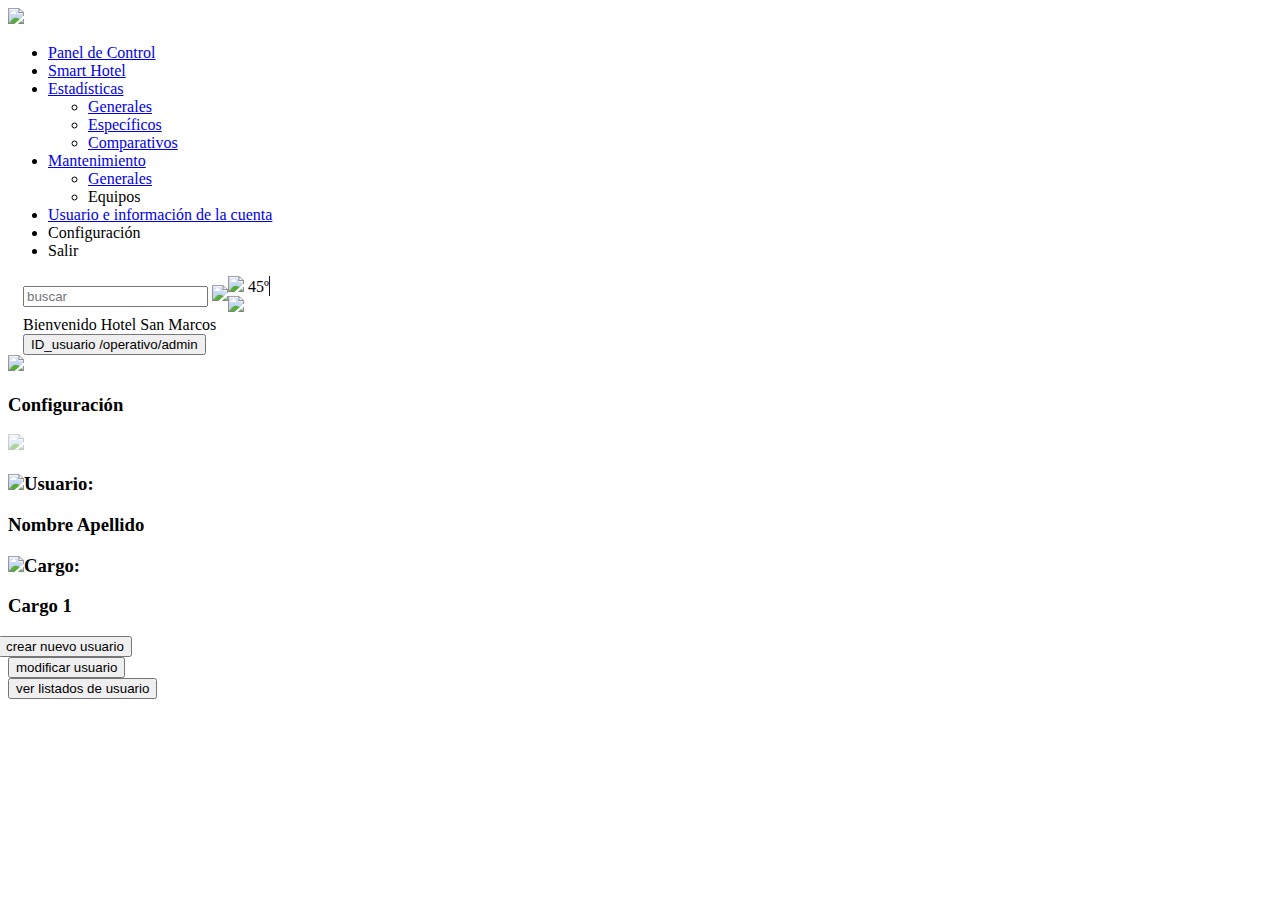
==== Proyecto/Views/Configuracion.html @ 90088114 "Add files via upload" ====
<!DOCTYPE html>
<html lang="en-us">
<head>
	<meta charset="utf-8">
	<meta name="viewport" content="width=device-width, initial-scale=1">
	<title>Index</title>
	<link media="screen" rel="stylesheet" type="text/css" href="../Templates/Css/styles.css">
	<link media="screen" rel="stylesheet" type="text/css" href="../Templates/Css/fonts.css">
	<link media="screen" rel="stylesheet" type="text/css" href="../Templates/Css/Bootstrap/bootstrap.min.css">
	<script src="../Templates/Js/bootstrap.min.js"></script>
	<script src="../Templates/Js/jquery.min.js"></script>
</head>

<body class="Home">
	<div class="container d-flex">
		<main class="">
			<div class="d-flex flex-column flex-shrink-0 overflow-hidden aside br-rad-15" style="width: 306px;">
				<div class=" p-3 bg-dt">
					<a href="/" class="d-flex align-items-center text-white text-decoration-none">
						<img class="logo-aside" src="../Templates/Images/Resources/logo-JMS-JANOS.png">
					</a>
				</div>
				<div class="bg-white p-10" id="MenuAside">
					<ul class="nav nav-pills flex-column mb-auto color-bms mt-10" role="tablist">
						<li class="nav-item" role="presentation">
							<a id="Menu_Panel_de_control" type="button" class="nav-item nav-link drop" href="Panel_de_control.html">
								Panel de Control
							</a>
						</li>
						<li class="nav-item" role="presentation">
							<a id="Menu_Dispositivos" type="button" class="nav-item nav-link drop" href="index.html">
								Smart Hotel
							</a>
						</li>
						<li class="nav-item" role="presentation">
							<a id="Menu_Estadisticas" class="nav-item nav-link drop hij collapsed" type="button" data-bs-toggle="collapse" href="#CollapseEstadisticas" aria-expanded="false">
								Estadísticas
							</a>
							<ul class="collapse" id="CollapseEstadisticas" style="">
								<li class="nav-item">
									<a class="nav-link drop" type="button" id="Menu_btnGenerales1" href="Estadisticas_generales.html">
										Generales
									</a>
								</li>
								<li class="nav-item">
									<a class="nav-link drop" type="button" id="Menu_btnEspecificos1" href="Estadisticas_especificas.html">
										Específicos
									</a>
								</li>
								<li class="nav-item">
									<a class="nav-link drop" type="button" id="Menu_btnComparativos1" href="Estadisticas_comparativas.html">
										Comparativos
									</a>
								</li>
							</ul>
						</li>
						<li class="nav-item" role="presentation">
							<a id="Menu_Mantenimientos" class="nav-item nav-link drop hij" data-bs-toggle="collapse" type="button" href="#CollapseMantenimientos" aria-expanded="false">
								Mantenimiento
							</a>
							<ul class="collapse" id="CollapseMantenimientos" style="">
								<li class="nav-item">
									<a class="nav-link drop" type="button" id="Menu_btnGenerales2" href="Mantenimientos_generales.html">
										Generales
									</a>
								</li>
								<li class="nav-item">
									<a class="nav-link drop" type="button" id="Menu_btnEquipos2">
										Equipos
									</a>
								</li>
							</ul>
						</li>
						<li class="nav-item" role="presentation">
							<a id="Menu_Usuario_E_Informacion" class="nav-item nav-link drop" type="button" href="Usuario.html">
								Usuario e información de la cuenta
							</a>
						</li>
						<li class="nav-item" role="presentation">
							<a id="Menu_Configuracion" class="nav-item nav-link drop active" type="button">
								Configuración
							</a>
						</li>
						<li class="nav-item" role="presentation">
							<a id="" class="nav-link exit" data-bs-toggle="pill" role="tab" aria-selected="true">
								Salir
							</a>
						</li>
					</ul>
				</div>
			</div>
		</main>

		<div class="content">
			<div class="br-rad-15 bg-or overflow-hidden banner p-12">
				<div class="img-banner"></div>
				<div class="banner-contentinfo">
					<div style="padding: 0 15px;">
						<div class="" style="display: flex;flex-direction: row;align-items: center;">
							<div class="input-group">
								<input type="text" class="form-control" placeholder="buscar" aria-label="search" aria-describedby="basic-addon1">
								<span class="bg-white input-group-text" id="basic-addon2"><img src="../Templates/Icons/search.svg"></span>
							</div>
							<div class="dataTime">
								<div style="border-right:1px solid #17112d;">
									<span class="" id="basic-addon2"><img src="../Templates/Icons/sun.svg"></span>
									<span>45º</span>
								</div>
								<div style="">
									<span class="" id="basic-addon2"><img src="../Templates/Icons/clock.svg"></span>
									<span id="MyClockDisplay" class="clock" onload="showTime()"></span>
								</div>
							</div>
						</div>
						<div class="Welcome-Banner">
							Bienvenido Hotel San Marcos
						</div>
						<div>
							<button class="bg-dt border-0 btn-newuser">
								ID_usuario /operativo/admin
							</button>
						</div>

					</div>
					<div class="logo-hotel">
						<div>
							<img src="../Templates/Images/Resources/descarga.jfif">
						</div>

					</div>
				</div>
			</div>

			<div class="content-principal tab-content" id="Principal">
				<div id="Panel_de_Control" class="chilContents tab-pane fade show active" role="tabpanel" aria-labelledby="Menu_Panel_de_control" tabindex="0">
					<h3 class="tittles-bms">Configuración</h3>
					<div class="d-flex">
						<div class="flex-center fiu30">
							<div class="contentimgConfig">
								<img src="../Templates/Images/Resources/user.svg" style="width: 130px;filter: opacity(0.5);">
							</div>
						</div>
						
						<div class="sectrhdhj fiu70">
							<div class="d-flex">
								<div>
									<h3 class="tittles-bms"><img class="xs" src="../Templates/Icons/usuario.svg">Usuario:</h3>
								</div>
								<div class="nobackg">
									<h3 class="tittles-bms">Nombre Apellido</h3>
								</div>
							</div>
							<div class="d-flex">
								<div>
									<h3 class="tittles-bms"><img class="xs" src="../Templates/Icons/cargo.svg">Cargo:</h3>
								</div>
								<div class="nobackg">
									<h3 class="tittles-bms">Cargo 1</h3>
								</div>
							</div>
							<div class="d-flex">
								<div class="p-10" style="margin-left: -10px;">
									<button class="bg-dt border-0 btn-newuser">
										crear nuevo usuario
									</button>
								</div>
								<div class="p-10">
									<button class="bg-dt border-0 btn-newuser">
										modificar usuario
									</button>
								</div>
								<div class="p-10">
									<button class="bg-dt border-0 btn-newuser">
										ver listados de usuario
									</button>
								</div>
							</div>
						</div>
					</div>
				</div>

			</div>
		</div>
	</div>
	<script type="text/javascript">
		$("#MenuAside a").click(function(){
			var clases = "show active";
			var id = $(this).attr('id');
			var selector = $("div[aria-labelledby='"+id+"']");
			if (selector.length) {
				if (id === "Menu_Estadisticas" || id === "Menu_Mantenimientos") {
					var v1 = '';
					var v2 = '';
					if (!$(this).hasClass("active")) {
						if (this.id === 'Menu_Estadisticas') {
							v1 = 'Menu_Mantenimientos';
							v2 = 'CollapseMantenimientos'
						} else {
							v1 = 'Menu_Estadisticas';
							v2 = 'CollapseEstadisticas'
						};
						$("#" + v1).addClass("collapsed");
						$("#" + v2).removeClass("collapse show");
						$("#" + v2).addClass("collapsing");
						$("#" + v2).removeClass("collapsing");
						$("#" + v2).addClass("collapse");
					};
					if (!$(selector).hasClass(clases)) {
						$(".chilContents").removeClass(clases);
						$(selector).addClass(clases)
					};
				};
			} else{
				if (id === "Menu_Estadisticas" || id === "Menu_Mantenimientos") {
					var v1 = '';
					var v2 = '';
					if (!$(this).hasClass("active")) {
						$("#MenuAside a.active").removeClass("active");
						if (this.id === 'Menu_Estadisticas') {
							v1 = 'Menu_Mantenimientos';
							v2 = 'CollapseMantenimientos'
						} else {
							v1 = 'Menu_Estadisticas';
							v2 = 'CollapseEstadisticas'
						};
						$("#" + v1).addClass("collapsed");
						$("#" + v2).removeClass("collapse show");
						$("#" + v2).addClass("collapsing");
						$("#" + v2).removeClass("collapsing");
						$("#" + v2).addClass("collapse");;
						$("#" + id).addClass("active");
					};
				} 
			}
		});

		function showTime() {
			var date = new Date();
			var h = date.getHours(); // 0 - 23
			var m = date.getMinutes(); // 0 - 59
			var session = "AM";
			if (h == 0) {
				h = 12;
			};
			if (h > 12) {
				h = h - 12;
				session = "PM";
			};
			h = (h < 10) ? "0" + h : h;
			m = (m < 10) ? "0" + m : m;
			var time = h + ":" + m + " " + session;
			document.getElementById("MyClockDisplay").innerText = time;
			document.getElementById("MyClockDisplay").textContent = time;
			setTimeout(showTime, 1000);
		};
		showTime();


	</script>
</body>
</html>
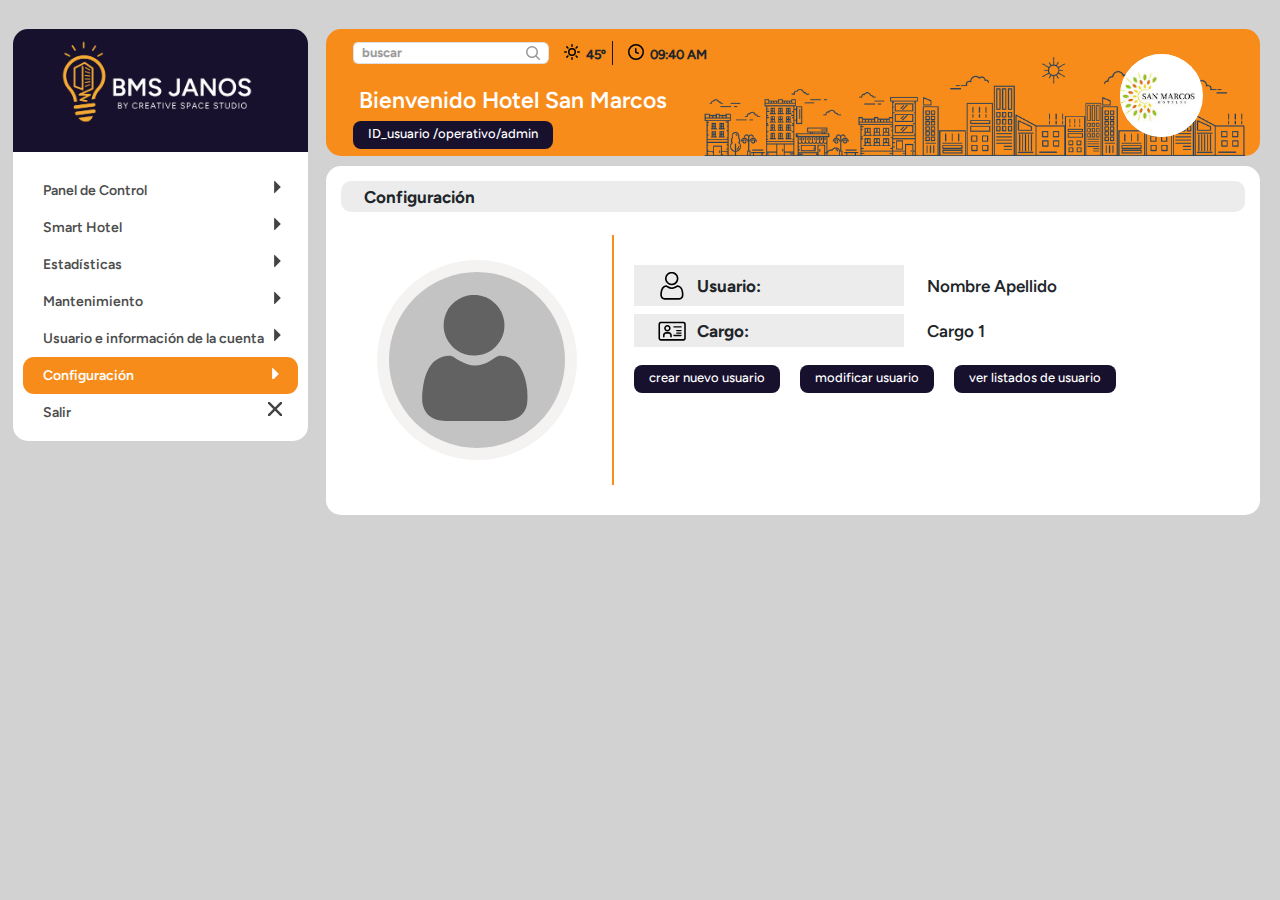
==== commit 87df574c: "Add files via upload" ====
--- a/Proyecto/Views/Configuracion.html
+++ b/Proyecto/Views/Configuracion.html
@@ -130,7 +130,58 @@
 					</div>
 				</div>
 			</div>
-
+			<nav class="navbar navbar-expand-lg fixme" style="background: #17112d;">
+				<div class="container-fluid">
+					<button class="navbar-toggler" type="button" data-bs-toggle="collapse" data-bs-target="#navbarTogglerDemo03" aria-controls="navbarTogglerDemo03" aria-expanded="false" aria-label="Toggle navigation">
+						<span class="navbar-toggler-icon"></span>
+					</button>
+					<a class="navbar-brand" href="#"><img class="logo-aside" src="../Templates/Images/Resources/logo-JMS-JANOS.png"></a>
+					<div class="collapse navbar-collapse" id="navbarTogglerDemo03">
+						<ul class="navbar-nav me-auto mb-2 mb-lg-0">
+							<li style="margin: 10px 0;">
+								<form class="d-flex" role="search">
+									<input type="text" class="form-control" placeholder="buscar" aria-label="search" aria-describedby="basic-addon1">
+									<button class="btn" type="submit"><span class="bg-white input-group-text" id="basic-addon2"><img src="../Templates/Icons/search.svg"></span></button>
+								</form>
+							</li>
+							<li class="nav-item">
+								<a class="nav-link active" aria-current="page" href="Panel_de_control.html">Panel de Control</a>
+							</li>
+							<li class="nav-item">
+								<a class="nav-link" href="index.html">Smart Hotel</a>
+							</li>
+							<li class="nav-item dropdown">
+								<a class="nav-link dropdown-toggle" href="#" role="button" data-bs-toggle="dropdown" aria-expanded="false">
+									Estadísticas
+								</a>
+								<ul class="dropdown-menu">
+									<li><a class="dropdown-item" href="Estadisticas_generales.html">Generales</a></li>
+									<li><a class="dropdown-item" href="CollapseEstadisticas">Específicos</a></li>
+									<li><a class="dropdown-item" href="Estadisticas_comparativas.html">Comparativos</a></li>
+								</ul>
+							</li>
+							<li class="nav-item dropdown">
+								<a class="nav-link dropdown-toggle" href="#" role="button" data-bs-toggle="dropdown" aria-expanded="false">
+									Mantenimiento
+								</a>
+								<ul class="dropdown-menu">
+									<li><a class="dropdown-item" href="Mantenimientos_generales.html">Generales</a></li>
+									<li><a class="dropdown-item">Equipos</a></li>
+								</ul>
+							</li>
+							<li class="nav-item">
+								<a class="nav-link" href="Usuario.html">Usuario e información de la cuenta</a>
+							</li>
+							<li class="nav-item">
+								<a class="nav-link " href="Configuracion.html">Configuración</a>
+							</li>
+							<li class="nav-item">
+								<a class="nav-link">Salir</a>
+							</li>
+						</ul>
+					</div>
+				</div>
+			</nav>
 			<div class="content-principal tab-content" id="Principal">
 				<div id="Panel_de_Control" class="chilContents tab-pane fade show active" role="tabpanel" aria-labelledby="Menu_Panel_de_control" tabindex="0">
 					<h3 class="tittles-bms">Configuración</h3>
--- a/Proyecto/Templates/Css/styles.css
+++ b/Proyecto/Templates/Css/styles.css
@@ -0,0 +1,1725 @@
+@font-face{
+    font-family: figtree-Black;
+    src: url("../Fonts/figtree-Black.ttf");
+}
+
+@font-face{
+    font-family: Figtree-BlackItalic;
+    src: url("../Fonts/Figtree-BlackItalic.ttf");
+}
+
+@font-face{
+    font-family: Figtree-Bold;
+    src: url("../Fonts/Figtree-Bold.ttf");
+}
+
+@font-face{
+    font-family: Figtree-BoldItalic;
+    src: url("../Fonts/Figtree-BoldItalic.ttf");
+}
+
+@font-face{
+    font-family: Figtree-ExtraBold;
+    src: url("../Fonts/Figtree-ExtraBold.ttf");
+}
+
+@font-face{
+    font-family: Figtree-ExtraBoldItalic;
+    src: url("../Fonts/Figtree-ExtraBoldItalic.ttf");
+}
+
+@font-face{
+    font-family: Figtree-Italic;
+    src: url("../Fonts/Figtree-Italic.ttf");
+}
+
+@font-face{
+    font-family: Figtree-Light;
+    src: url("../Fonts/Figtree-Light.ttf");
+}
+
+@font-face{
+    font-family: Figtree-LightItalic;
+    src: url("../Fonts/Figtree-LightItalic.ttf");
+}
+
+@font-face{
+    font-family: Figtree-Light;
+    src: url("../Fonts/Figtree-Light.ttf");
+}
+
+@font-face{
+    font-family: Figtree-Medium;
+    src: url("../Fonts/Figtree-Medium.ttf");
+}
+
+@font-face{
+    font-family: Figtree-MediumItalic;
+    src: url("../Fonts/Figtree-MediumItalic.ttf");
+}
+
+@font-face{
+    font-family: Figtree-Regular;
+    src: url("../Fonts/Figtree-Regular.ttf");
+}
+
+@font-face{
+    font-family: Figtree-SemiBold;
+    src: url("../Fonts/Figtree-SemiBold.ttf");
+}
+
+@font-face{
+    font-family: Figtree-SemiBoldItalic;
+    src: url("../Fonts/Figtree-SemiBoldItalic.ttf");
+}
+
+body{
+    font-family: Figtree-Regular;
+}
+/*
+-
+-
+-
+-
+-
+-
+*/
+/* - - - - - - - - - - - - - GENERAL - - - - - - - - - - - - - */
+body{
+    font-family: Figtree-Regular;
+}
+.bg-or{
+    background: #f78c1b;
+}
+
+.br-rad-15{
+    border-radius: 15px;
+}
+
+.text-right{
+    display: flex;
+    flex-direction: row-reverse;
+}
+
+.bg-dt{
+    background: #17112d;
+    color: #fff;
+}
+
+.p-10{
+    padding: 10px;
+}
+
+.p-12{
+    padding: 12px;
+}
+
+.color-bms{
+    color: #434343 !important;
+}
+
+.mt-10{
+    margin-top: 10px;
+}
+
+body.Home > .container{
+    padding: 0!important;
+}
+
+.content-principal > section{
+ margin-bottom: 18px;
+}
+
+/* - - - - - - - - - - - - END GENERAL - - - - - - - - - - - - */
+/*
+-
+-
+-
+-
+-
+-
+*/
+/* - - - - - - - - - - - - - LOGIN - - - - - - - - - - - - - */
+body.login{
+    font-family: Figtree-Regular;
+    background: url("../../Templates/Images/Login/fondo-login-JMS-Janos.jpg");
+    background-size: 100% auto;
+}
+
+header{
+    background: #f78c1b;
+}
+
+.container.text-center > .row.align-items-start{
+ margin-top: 70px!important;
+ margin-bottom: 100px;
+}
+
+.login > header > nav > ul > li > a{
+    display: inline-flex;
+    font-family: Figtree-Medium;
+    color: #fff!important;
+    font-size: 20px;
+    flex-direction: row;
+    flex-wrap: nowrap;
+    align-content: center;
+    align-items: center;
+}
+
+.login > header > nav > ul > li > a > img{
+    filter: invert(1);
+    max-width: 42px;
+}
+
+.login > header > nav > ul > li > a > span{
+    min-width: 200px;
+}
+
+.col.mt-5:first-child > .panel-login{
+    background: rgb(255 255 255 / 80%);
+}
+
+.panel-login{
+    background: rgb(255 255 255 / 65%);
+}
+
+.panel-login{
+    border-radius: 20px;
+    margin: 0px 18px;
+    width: 374px;
+    height: 374px;
+    padding: 25px 30px;
+    font-family: Figtree-SemiBold;
+    font-size: 1.1em;
+    margin: auto;
+}
+
+.panel-login img{
+    margin: auto;
+    filter: contrast(0);
+    display: flex;
+    width: inherit;
+    flex-direction: row;
+    flex-wrap: nowrap;
+    align-content: center;
+    justify-content: center;
+    align-items: center;
+    padding: 15px 25px 25px 29px;
+}
+
+.panel-login .content-img{
+   border-radius: 100%;
+   display: inline-flex;
+   width: 190px;
+   height: 190px;
+   border: 8px solid white;
+   flex-direction: row;
+   flex-wrap: nowrap;
+   align-content: center;
+   justify-content: center;
+   align-items: center;
+   margin-top: 5px;
+   background: #c3c3c3;
+}
+
+.panel-login {
+    line-height: 1.2;
+    word-spacing: 0;
+}
+.divbtnplus{
+    position: relative;
+    top: -50px;
+    display: flex;
+    flex-direction: row-reverse;
+    justify-content: flex-start;
+    margin-right: 70px;
+}
+
+.btn-plus-login{
+    border-radius: 100%;
+    width: 40px;
+    height: 40px;
+    padding: 0;
+    font-size: 43px;
+    display: flex;
+    flex-direction: row;
+    align-content: center;
+    align-items: center;
+    justify-content: center;
+    font-family: 'Figtree-Light';
+}
+
+.btn-controllerNew{
+    font-size: 15px;
+    font-family: 'Figtree-Bold';
+    padding: 12px 17px;
+    border-radius: 15px;
+}
+
+.panel-login .text-italic{
+    text-decoration: none;
+    color: black;
+    font-family: 'Figtree-Italic';
+    font-size: 15px;
+    font-weight: 500;
+}
+
+.panel-login .input-group.mb-3.px-3.form-check .text-italic{
+    margin-right: 30px;
+    margin-top: 5px;
+}
+
+body.Home{
+    display: inline-flex;
+    background: #d2d2d2;
+    margin-top: 29px;
+    width: 100%;
+}
+
+body.Home > .container > .content{
+    display: flex;
+    padding: 0 20px;
+    width: 100%;
+    flex-direction: column;
+}
+
+body.Home > .container >.content > div{
+    width: 100%;
+    position: relative;
+}
+div:focus-visible {
+    outline: -webkit-focus-ring-color auto 0!important;
+}
+/*
+-
+-
+-
+-
+-
+-
+*/
+/* - - - - - - - - - - - - - ASIDE - - - - - - - - - - - - - */
+main{
+    padding-left: 13px;
+}
+
+.logo-aside{
+    width: 100%;
+    display: flex;
+    flex-direction: row;
+    flex-wrap: nowrap;
+    align-content: center;
+    justify-content: center;
+    align-items: center;
+    padding: 0px 38px 0px 31px;
+    margin-top: -6px;
+    margin-bottom: 12px;
+}
+
+.aside{
+    font-family: Figtree-SemiBold!important;
+    font-size: 14px;
+}
+
+.aside .nav-pills {
+    --bs-nav-pills-border-radius: 0.375rem;
+    --bs-nav-pills-link-active-color: #fff;
+    --bs-nav-pills-link-active-bg: #f78c1b!important;
+}
+
+.aside a.nav-link {
+    color: #4d4d4d;
+    padding-left: 20px;
+    border-radius: 11px!important;
+}
+
+.aside .nav-link:hover,
+.aside .nav-link:focus{
+    color: black !important;
+}
+
+.aside .nav-link.active:hover,
+.aside .nav-link.active:focus{
+    color: var(--bs-white)!important;
+}
+.selecroom .nav-link {
+    color: #4d4d4d;
+}
+
+.icoswitchs{
+    width: 40px;
+    margin-top: -15px;
+}
+
+.aside .nav-link.drop.active::after,
+.aside .nav-link.drop.hij.active.collapsed::after {
+    background: url(../Icons/triangle-right.svg);
+    background-size: 27px 32px;
+    background-position: -6px -7px;
+    filter: invert(1);
+}
+
+.aside .nav-link.drop.active.collapsed::after,
+.aside .nav-link.drop::after,
+.aside .nav-link.exit::after {
+ float: right;
+ content: "";
+ display: inline-block;
+ vertical-align: middle;
+ width: 1em;
+ height: 1em;
+}
+
+.aside ul li ul li a.nav-link.drop::after,
+.aside .nav-link.drop::after,
+.aside .nav-link.drop.active.collapsed::after{
+    background: url(../Icons/triangle-right.svg);
+    filter: contrast(0.475);
+}
+
+.aside ul li ul li a.nav-link.drop::after{
+    background-size: 18px 18px;
+    background-position: 0px 0px;
+}
+
+.aside .nav-link.drop::after {
+   background-size: 27px 32px;
+   background-position: -4px -9px;
+}
+
+.aside .nav-link:hover.exit::after ,
+.aside .nav-link:hover.drop::after {
+    filter: contrast(1);
+}
+
+.aside .nav-link.exit::after {
+   background: url(../Icons/x.svg);
+   background-size: 26px 26px;
+   background-position: -6px -6px;
+   filter: contrast(0.475);
+}
+
+.aside .nav-link.drop.active::after {
+   background: url(../Icons/triangle-right.svg);
+   background-size: 27px 32px;
+   background-position: -6px -7px;
+   filter: invert(1);
+}
+
+.aside .nav-link.exit.active::after {
+    background: url(../Icons/x.svg);
+    background-size: 26px 26px;
+    background-position: -6px -6px;
+    filter: invert(1);
+}
+
+.aside .nav-link.drop.hij.active::after {
+   background: url(../Icons/triangle-down.svg);
+   background-size: 27px 32px;
+   background-position: -6px -7px;
+   filter: invert(1);
+}
+
+.aside .nav-link.drop.active.collapsed::after {
+   background-size: 27px 32px;
+   background-position: -4px -9px;
+   filter: invert(1);
+}
+
+.aside ul ul {
+    list-style-type: none!important;
+    padding: 0;
+    margin: 8px 0px;
+}
+
+.aside ul li ul li a{
+    padding: 5px 16px 5px 20px;
+    cursor: pointer;
+    margin-bottom: 1px;
+}
+
+.aside ul li ul li a:hover{
+    background: #ececec;
+}
+
+.collapse.show .nav-link.drop.active,
+.collapse.show .nav-link.drop.active:hover,
+.collapse.show .nav-link.drop.active:focus{
+    background-color: #ececec!important;
+    color: #434343!important;
+    margin: 2px 0px;
+}
+
+.collapse.show .nav-link.drop.active::after{
+   filter: none!important;
+   background-size: 18px 18px;
+   background-position: 0px 0px;
+}
+
+.form-check.form-switch >.form-check-input{
+    cursor: pointer;
+}
+/* - - - - - - - - - - - - END ASIDE - - - - - - - - - - - - */
+/*
+-
+-
+-
+-
+-
+-
+*/
+/* - - - - - - - - - - - - - BANNER - - - - - - - - - - - - - */
+.banner{
+    height: 127px;
+    margin-bottom: 10px;
+}
+
+.navbar.navbar-expand-lg{
+    display: none;
+}
+
+.img-banner {
+    background: url(../../Templates/Images/Resources/edificios-banner.png);
+    background-repeat: no-repeat;
+    background-size: 613px;
+    background-position-x: right;
+    background-position-y: bottom;
+    position: absolute;
+    height: 127px;
+    width: 610px;
+    right: 15px;
+    bottom: 0px;
+}
+
+.banner-contentinfo{
+    display: flex;
+    width: 100%;
+    flex-direction: row;
+    flex-wrap: nowrap;
+    align-content: center;
+    justify-content: space-between;
+}
+
+.logo-hotel{
+    z-index: 10;
+}
+
+.logo-hotel div{
+    width: 83px;
+    height: 83px;
+    border-radius: 100%;
+    position: relative;
+    right: 45px;
+    top: 13px;
+    overflow: hidden;
+    background: white;
+}
+
+.logo-hotel div img{
+    width: 86px;
+    position: relative;
+    right: 7px;
+}
+
+.banner-contentinfo > div{
+    z-index: 1000;
+    width: 800p;
+}
+
+.banner-contentinfo .form-control{
+    min-height: auto!important;
+    padding: 0px 8px;
+    font-size: 13px;
+    font-family: Figtree-bold;
+    border-radius: 5px;
+}
+
+.banner-contentinfo .form-control{
+    min-height: auto!important;
+    padding: 0px 8px;
+    font-size: 13px;
+    font-family: Figtree-bold;
+    border-radius: 5px;
+    width: 34px!important;
+    max-width: 182px;
+    min-width: 160px!important;
+    border-right: 0!important;
+}
+
+:root, 
+[data-bs-theme=light]{
+    --bs-secondary-color: #9c9c9c!important;
+}
+
+.btn-newuser{
+    border-radius: 8px;
+    padding: 3px 15px 5px;
+    font-size: 13px;
+    font-family: 'Figtree-Medium';
+}
+
+.Welcome-Banner{
+    font-size: 23px;
+    font-weight: 700;
+    color: white;
+    padding: 18px 6px 4px;
+    font-family: 'Figtree-SemiBold';
+}
+
+.banner-contentinfo .form-control:focus {
+    border-color: #dee2e6!important;
+    outline: 0;
+    box-shadow: none!important;
+}
+
+.banner-contentinfo .input-group > span.bg-white.input-group-text {
+    margin-left: -6px;
+    padding: 0 2px;
+    z-index: 20;
+    border-left: 0;
+}
+
+.banner-contentinfo .input-group > span.bg-white.input-group-text > img{
+    filter: opacity(0.4);
+    padding-right: 5px;
+}
+
+.banner-contentinfo .input-group{
+    max-width: 196px!important;
+}
+
+
+.banner-contentinfo .dataTime{
+    display: inline-flex;
+    justify-content: flex-start;
+    width: 300px;
+    margin-right: -20px;
+}
+
+.banner-contentinfo .dataTime div{
+    display: flex;
+    font-weight: 600;
+    font-size: 13px;
+}
+.banner-contentinfo .dataTime div > span:first-child{padding-left: 15px;}
+
+.banner-contentinfo .dataTime div > span:last-child{
+    padding: 4px 6px 0;
+    font-family: 'Figtree-Medium';
+}
+
+
+/* - - - - - - - - - - - - END BANNER - - - - - - - - - - - - */
+/*
+-
+-
+-
+-
+-
+-
+*/
+/* - - - - - - - - - - - - - CONTENT - - - - - - - - - - - - - */
+
+.navsSwitch{
+    display: flex;
+    flex-direction: row;
+    flex-wrap: nowrap;
+    justify-content: flex-start;
+    align-items: center;
+}
+
+.seeFor .bg-dt.nav{
+    border-radius: 10px;
+    display: flex;
+    flex-direction: row;
+    justify-content: flex-start;
+    align-items: center;
+    flex-wrap: nowrap;
+}
+
+.seeFor ul.nav button{
+    color: white;
+    font-size: 13px;
+    padding: 8px 0;
+    border-radius: 0;
+    width: 100%;
+    /* border-right: 1px solid #f78c1b!important; */
+}
+.seeFor ul.nav.firstnav button.active div{
+    border-right: none!important;
+}
+
+.seeFor ul.nav.navFlow button.active div{
+    color: #f78c1b;
+}
+
+
+.seeFor .firstnav.nav.nav:last-child button{
+    border-right: none!important;
+}
+
+.seeFor ul.nav:hover button:hover{
+    color: #f78c1b!important;
+}
+
+.seeFor ul.nav:hover button.nav-link.active:hover{
+    color: #fff!important;
+}
+
+.nav.bg-dt > button.nav-link.active {
+    background: #f78c1b;
+}
+
+.nav.nav-pills.navFlow.overflow-hidden{
+    display: inline-flex;
+    flex-direction: row;
+    align-items: center;
+    align-content: center;
+    flex-wrap: nowrap;
+    justify-content: flex-start;
+}
+
+.nav.nav-pills.navFlow.overflow-hidden > li{
+    min-width: 134px;
+    width: 100%;
+    color: red;
+}
+
+.btnselectorroom.nav-link:focus, .btnselectorroom.nav-link:hover {
+    color: #17112d!important;
+}
+
+.btnselectorroom.active.nav-link:focus, .btnselectorroom.active.nav-link:hover {
+    color: #ffffff!important;
+}
+
+
+.nav.nav-pills.navFlow.overflow-hidden > li button {
+   color: #17112d;
+   font-family: 'Figtree-Bold';
+   font-size: 15px;
+   border-left: 2px solid #f78c1b;
+   padding: 2px;
+   margin: 10px 0;
+}
+
+.nav.nav-pills.navFlow.overflow-hidden > li:last-child button {
+    border-right: 2px solid #f78c1b;
+}
+
+.nav.nav-pills.navFlow.overflow-hidden > li button.active{
+    background: white!important;
+}
+.seeFor ul.nav.firstnav button div{
+    min-width: 100%;
+    font-family: 'Figtree-Medium';
+    min-height: 38px;
+    display: flex;
+    width: 101%;
+    flex-direction: row;
+    align-content: center;
+    justify-content: center;
+    align-items: center;
+    border-right: 1px solid #f78c1b;
+}
+
+.seeFor nav.nav.navFlow  button:first-child span{
+    border-left: 1px solid #f78c1b;
+}
+
+.textSeeFor{
+    font-size: 14px;
+    width: 90px;
+    display: flex;
+    flex-direction: row;
+    flex-wrap: nowrap;
+    justify-content: center;
+    height: 100%;
+    align-items: flex-start;
+    margin-top: -50px;
+    font-weight: 700;
+}
+#pills-tabMenu li.nav-item {
+    width: 100%;
+}
+
+.tittles-bms{
+    min-width: 210px;
+    background: #ececec;
+    font-size: 17px;
+    padding: 6px 23px 5px;
+    font-weight: 700;
+    border-radius: 10px;
+    font-family: 'Figtree-Bold';
+}
+.tittles-bms img{
+    width: 40px;
+    margin-right: 20px;
+}
+
+.containerImagFlow{
+    display: inline-flex;
+    width: 100%;
+    max-width: 100%;
+    overflow: hidden;
+    align-items: center;
+}
+
+.selecroom{
+    background: #ececec;
+    font-size: 12px;
+    font-weight: 700;
+    text-align: center;
+    border-radius: 20px;
+    overflow: hidden;
+}
+
+.containerImagFlow > div:first-child{
+    padding-left: 23px;
+    width: 37%;
+}
+.containerImagFlow div{
+    width: 460px;
+}
+
+.containerImagFlow > div:last-child{
+   width: 16%;
+   padding-left: 36px;
+   margin-bottom: 35px;
+   min-width: 156px;
+}
+.containerImagFlow img{
+    width: inherit;
+    max-width: 100%;
+    min-width: 100%;
+}
+
+.selecroom li.nav-item a {
+    padding: 5px;
+    color: #4d4d4d;
+}
+
+.selecroom li.nav-item .nav-link.text-min.active,
+.selecroom li.nav-item a:hover {
+    color: #f78c1b;
+    background: transparent!important;
+}
+
+.navIluSta{
+    border-radius: 10px;
+    overflow: hidden;
+    color: white;
+    float: right;
+    display: flex;
+    flex-direction: row;
+    align-content: center;
+    justify-content: center;
+    align-items: center;
+    flex-wrap: nowrap;
+}
+
+.navIluSta button{
+    border-radius: 10px;
+    color: white;
+    width: 164px;
+    display: flex;
+    flex-direction: row;
+    align-content: center;
+    justify-content: center;
+}
+
+.nav-pills .nav-link.active, 
+.nav-pills .show>.nav-link{
+    background-color: #f78c1b!important;
+    border-color: #ed810e;
+    margin: auto;
+}
+
+.tittles-bms .nav-link:focus, 
+.tittles-bms .nav-link:hover {
+    color: #ffffff!important;
+}
+.navIluSta button.nav-link > span::after{
+    float: right;
+    content: "";
+    display: inline-block;
+    vertical-align: middle;
+    width: 1em;
+    height: 1em;
+    background: url(../Icons/triangle-right.svg);
+    filter: invert(1);
+    background-size: 26px 21px;
+    background-repeat: no-repeat;
+}
+
+
+.form-check-input:focus {
+    border-color: #bfbfbf!important;
+    outline: 0;
+    box-shadow: none !important;
+}
+
+h3:hover .navIluSta:hover > a.nav-link > span{
+    color: white!important;
+}
+
+.text-p{
+    font-size: 16px;
+    font-weight: bold;
+    padding: 27px 40px 5px;
+    font-family: 'Figtree-Bold';
+    line-height: 1.2;
+}
+
+hr{
+    color: #ededed !important;
+    background: #ededed !important;
+    height: 2px;
+}
+
+h5.sub-tit{
+    padding: 15px 40px 5px;
+    font-size: 16px;
+    font-weight: 700;
+}
+
+.p-15-30{
+    padding: 15px 30px;
+}
+
+.div-prueba {
+    height: 170px;
+    border: 1px solid #dddddd;
+    background: #ebebeb;
+    width: 100%;
+    text-align: center;
+    display: flex;
+    align-items: center;
+    justify-content: center;
+}
+
+.cont-graphs{
+    display: flex!important;
+    flex-direction: row;
+    flex-wrap: nowrap;
+    align-content: center;
+    justify-content: center;
+    width: 100%;
+    min-width: 100%;
+    max-width: 100%;
+}
+h5 img{
+    width: 22px;
+    margin: 0px 10px 0 3px;
+}
+.p-0-75{
+    padding: 15px 75px;
+}
+
+.cont-img3d{
+    display: flex;
+    flex-direction: row;
+    flex-wrap: nowrap;
+    align-content: center;
+    justify-content: center;
+    align-items: center;
+    padding: 10px;
+}
+.cont-img3d img{
+    max-width: 100%;
+}
+.brd-rar{
+    border-left: 2px solid #ececec;
+
+}
+.ico-switcth1{
+    width: 40px;
+}
+.col-6.pad000{
+    padding-left: 0;
+}
+
+.views3d .col{
+    text-align: center;
+}
+
+.p-30-0{
+    padding: 30px 0;
+}
+.views3d .nav-item div{
+    font-size: 15px;
+    color: #434343;
+    font-family: 'Figtree-Bold';
+    line-height: 1.1;
+    display: flex;
+    align-content: center;
+    align-items: center;
+}
+
+.views3d.nav-pills .nav-link{
+    margin: 15px 0;
+    border-radius: 15px;
+}
+
+.views3d.nav-pills .nav-link.active, 
+.views3d.nav-pills .show>.nav-link {
+    color: var(--bs-nav-pills-link-active-color);
+    background-color: #ececec!important;
+}
+
+.views3d.nav-pills .form-check.form-switch{
+ margin: auto;
+ display: flex;
+ flex-direction: column;
+ width: 200px;
+ padding: 0 25px;
+}
+
+.form-switch .form-check-input{
+    margin-left: 0!important;
+    margin-top: 0!important;
+}
+
+.views3d.nav-pills .form-check-input{
+    width: 50px;
+    height: 25px;
+}
+
+.nobackg > .tittles-bms{
+    background: none!important;
+    font-family: 'Figtree-SemiBold'!important;
+    width: 100%!important;
+}
+
+.tittles-bms img.xs{
+    margin-right: 10px;
+    max-width: 30px;
+    max-height: 30px;
+
+}
+
+.sectrhdhj > .d-flex .tittles-bms{
+    border-radius: 0!important;
+    width: 270px;
+    display: flex;
+}
+
+.contentLogoImgHotel{
+    border: 1px solid #ececec;
+    border-radius: 100%;
+    width: 200px;
+    height: 200px;
+    overflow: hidden;
+    display: flex;
+    align-content: center;
+    flex-direction: row;
+    justify-content: center;
+}
+
+.nobackg{
+    display: flex;
+    align-items: center;
+
+}
+.views3d.nav-pills .form-check-input:checked {
+    background-color: #f78c1b;
+    border-color: #ed810e;
+    margin: auto;
+}
+
+.form-check.form-switch div{
+    display: flex;
+    flex-direction: row!important;
+    justify-content: space-between !important;
+    width: 100%;
+    margin: auto;
+    min-width: 100%;
+}
+
+button.btnselectorroom.nav-link.drop.text-min.active {
+    width: 100%;
+}
+
+button.btnselectorroom.nav-link.drop.text-min.active {
+    margin: auto;
+}
+
+#areaselector {
+    mix-blend-mode: color;
+}
+
+#areaselector.img1 {
+    background: no-repeat url(../../Templates/Images/Mapa-piso-2/habitacion-201.png);
+    background-size: 114px 141px !important;
+    position: absolute;
+    margin-top: 123px;
+    margin-left: 3px;
+    height: 142px;
+    width: 113px;
+}
+
+#areaselector.img2 {
+    background: no-repeat url(../../Templates/Images/Mapa-piso-2/habitacion-202.png);
+    background-size: 113px 123px !important;
+    position: absolute;
+    margin-left: 108px;
+    margin-top: 155px;
+    height: 138px;
+    width: 113px;
+}
+
+#areaselector.img3 {
+    background: no-repeat url(../../Templates/Images/Mapa-piso-2/habitacion-203.png);
+    background-size: 118px 124px !important;
+    position: absolute;
+    margin-top: 155px;
+    margin-left: 214px;
+    height: 142px;
+    width: 118px;
+}
+
+#areaselector.img4 {
+    background: no-repeat url("../../Templates/Images/Mapa-piso-2/habitacion-204.png");
+    background-size: 131px 116px !important;
+    position: absolute;
+    margin-top: 153px;
+    margin-left: 325px;
+    height: 140px;
+    width: 125px;
+}
+
+#areaselector.img5 {
+    background: no-repeat url("../../Templates/Images/Mapa-piso-2/habitacion-205.png");
+    background-size: 115px 137px !important;
+    position: absolute;
+    margin-top: 0px;
+    margin-left: 109px;
+    height: 142px;
+    width: 111px;
+}
+
+#areaselector.img6 {
+    background: no-repeat url("../../Templates/Images/Mapa-piso-2/habitacion-206.png");
+    background-size: 116px 130px !important;
+    position: absolute;
+    margin-top: 6px;
+    margin-left: 215px;
+    height: 140px;
+    width: 115px;
+}
+
+#areaselector.img7 {
+    background: no-repeat url("../../Templates/Images/Mapa-piso-2/habitacion-207.png");
+    background-size: 130px 128px !important;
+    position: absolute;
+    margin-top: 6px;
+    margin-left: 322px;
+    height: 142px;
+    width: 127px;
+}
+
+#areaselector.img8 {
+    background: no-repeat url(../../Templates/Images/Mapa-piso-2/referencia-estadisticas-generales-pisos.png);
+    background-size: 462px 286px !important;
+    position: absolute;
+    height: 278px;
+    width: 450px;
+}
+/*-------- Aire acondicionado -------------*/
+#areaselector.img9-203 {
+    background: no-repeat url(../../Templates/Images/Mapa-piso-2/seleccion-aire.png);
+    background-size: 27px 10px !important;
+    position: absolute;
+    margin-top: 264px;
+    margin-left: 267px;
+    height: 142px;
+    mix-blend-mode: normal;
+    width: 35px;
+}
+#areaselector2.img9-204 {
+    background: no-repeat url(../../Templates/Images/Mapa-piso-2/seleccion-aire.png);
+    background-size: 27px 10px !important;
+    position: absolute;
+    margin-top: 256px;
+    margin-left: 417px;
+    height: 10px;
+    mix-blend-mode: normal;
+    width: 30px;
+}
+/*-------- tv -------------*/
+#areaselector.img10-203 {
+    background: no-repeat url(../../Templates/Images/Mapa-piso-2/seleccion-televisor.png);
+    background-size: 11px 37px !important;
+    position: absolute;
+    margin-top: 208px;
+    margin-left: 286px;
+    height: 40px;
+    mix-blend-mode: normal;
+    width: 20px;
+}
+#areaselector2.img10-204 {
+    background: no-repeat url(../../Templates/Images/Mapa-piso-2/seleccion-televisor.png);
+    background-size: 11px 37px!important;
+    position: absolute;
+    margin-top: 199px;
+    margin-left: 359px;
+    height: 40px;
+    mix-blend-mode: normal;
+    width: 20px;
+}
+/*-------- Luces habitacion -------------*/
+#areaselector2.img11-204 {
+    background: no-repeat url(../../Templates/Images/Mapa-piso-2/seleccion-luces.png);
+    background-size: 20px 20px!important;
+    position: absolute;
+    margin-top: 200px;
+    margin-left: 395px;
+    height: 25px;
+    mix-blend-mode: normal;
+    width: 22px;
+}
+#areaselector.img11-203 {
+    background: no-repeat url(../../Templates/Images/Mapa-piso-2/seleccion-luces.png);
+    background-size: 20px 20px!important;
+    position: absolute;
+    margin-top: 205px;
+    margin-left: 249px;
+    height: 25px;
+    mix-blend-mode: normal;
+    width: 25px;
+}
+/*-------- Luces baÃ±o -------------*/
+#areaselector2.img12-204 {
+    background: no-repeat url(../../Templates/Images/Mapa-piso-2/seleccion-luces.png);
+    background-size: 20px 20px!important;
+    position: absolute;
+    margin-top: 205px;
+    margin-left: 334px;
+    height: 25px;
+    mix-blend-mode: normal;
+    width: 25px;
+}
+#areaselector.img12-203 {
+    background: no-repeat url(../../Templates/Images/Mapa-piso-2/seleccion-luces.png);
+    background-size: 20px 20px!important;
+    position: absolute;
+    margin-top: 205px;
+    margin-left: 302px;
+    height: 25px;
+    mix-blend-mode: normal;
+    width: 25px;
+}
+/*-------- otros espacios-------------*/
+#areaselector.img13 {
+    background: no-repeat url(../../Templates/Images/Mapa-piso-2/seleccion-otros-espacios.png);
+    background-size: 443px 163px!important;
+    position: absolute;
+    margin-top: 2px;
+    margin-left: 11px;
+    height: 164px;
+    width: 441px;
+}
+/*-------- temperatura -------------*/
+#areaselector.img14{
+    background: no-repeat url(../../Templates/Images/Mapa-piso-2/seleccion-televisor.png);
+    background-size: 11px 33px!important;
+    position: absolute;
+    margin-top: 128px;
+    margin-left: 439px;
+    height: 142px;
+    mix-blend-mode: normal;
+    width: 11px;
+}
+.nav.nav-pills.mb-3.navIluSta.bg-dt.nav.overflow-hidden button {
+    width: 190px;
+}
+
+img.temp{
+    margin: 0;
+    margin-left:20px ;
+}
+
+.imgConstruction{
+    max-width: 60%;
+    display: flex;
+    margin: auto;
+    flex-direction: row;
+    align-content: center;
+    justify-content: center;
+    align-items: center;
+}
+
+.imgConstruction img{
+   max-width: 100%;
+   margin: 50px 0; 
+}
+
+button.btnselectorroom.nav-link.drop.text-min {
+    width: 100%;
+}
+
+.flex-center{
+    display: flex;
+    flex-direction: row;
+    flex-wrap: nowrap;
+    align-content: center;
+    justify-content: center;
+    align-items: center;
+}
+
+.sectrhdhj{
+    border-left: 2px solid #f78c1b;
+    margin: 15px 0;
+    padding: 30px 20px!important;
+    min-height: 250px;
+}
+
+.fiu30{
+    max-width: 30%;
+    width: 100%;
+}
+
+.fiu70{
+    max-width: 70%;
+    width: 100%;
+}
+
+.contentimgConfig {
+    border: 12px solid #f5f3f2;
+    border-radius: 100%;
+    background: #c3c3c3;
+    width: 200px;
+    height: 200px;
+    overflow: hidden;
+    display: flex;
+    align-content: center;
+    flex-direction: row;
+    justify-content: center;
+}
+
+.card-Total {
+    margin-top: -50px;
+    display: flex;
+    flex-direction: column;
+    align-content: center;
+    justify-content: center;
+    align-items: center;
+}
+
+.card-Total > h3 {
+    text-align: center;
+    font-size: 18px;
+    font-family: 'Figtree-Bold';
+}
+
+.card-Total > h1 {
+    text-align: center;
+    font-size: 40px;
+    display: inline-flex;
+    align-content: center;
+    justify-content: center;
+    align-items: center;
+    width: 100%;
+    font-family: 'Figtree-Bold';
+}
+#textoGraficas{
+    font-family: 'Figtree-SemiBold';
+}
+
+.card-Total > h3 > img {
+
+}
+
+.d-flex.flex-column.flex-shrink-0.overflow-hidden.aside.br-rad-15{
+    width: 295px!important;
+}
+
+.vvv{
+    height: 50px;
+    display: inline-flex;
+    min-width: 50px!important;
+    align-items: center;
+    justify-content: center;
+    width: fit-content!important;
+    align-content: center;
+}
+
+main{
+    width: 100%;
+    max-width: 306px;
+    min-width: 295px !important;
+}
+
+main > div {
+    position: fixed;
+}
+/* - - - - - - - - - - - - END CONTENT - - - - - - - - - - - - */
+/*
+-
+-
+-
+-
+-
+-
+*/
+
+
+
+
+body.Home > .container > .content > .content-principal{
+    border-radius: 15px;
+    background: #fff;
+    padding: 15px;
+    margin-bottom: 70px;
+}
+
+@media (min-width: 1000px) {
+    .container, 
+    .container-lg, 
+    .container-md, 
+    .container-sm, 
+    .container-xl, 
+    .container-xxl {
+        max-width: 1389px !important;
+    }
+}
+
+@media only screen and (max-width: 885px) {
+    body.login > .container.text-center > .row.align-items-start {
+        display: flex;
+        flex-direction: column;
+        flex-wrap: nowrap;
+        align-content: center;
+        justify-content: center;
+    }
+
+    body.login > .container.text-center > .row.align-items-start > .col.mt-5{
+        display: flex;
+        flex-direction: row;
+        flex-wrap: nowrap;
+        align-content: center;
+        justify-content: center;
+    }
+
+    header {
+        -webkit-box-shadow: 0px 4px 7px -2px rgba(13,13,13,0.37);
+        -moz-box-shadow: 0px 4px 7px -2px rgba(13,13,13,0.37);
+        box-shadow: 0px 4px 7px -2px rgba(13,13,13,0.37);
+    }
+
+    .container.text-center > .row.align-items-start {
+        margin-top: 0px!important;
+    }
+}
+
+@media (min-width: 1200px) {
+    .container, .container-lg, .container-md, .container-sm, .container-xl {
+        max-width: 1400px!important;
+    }
+}
+
+@media (max-width: 1400px){
+    .container, .container-lg, .container-md, .container-sm, .container-xl {
+        max-width: 1400px !important;
+    }
+
+    .p-15-30 {
+        padding: 15px 5px;
+    }
+    h5.sub-tit {
+        padding: 15px 5px 5px;
+    } 
+
+    .img-banner{
+        background-size: 97%;
+        width: 60%;
+    } 
+}
+
+@media only screen and (max-width: 1370px) and (min-width: 1200px)  {
+    .d-flex.flex-column.flex-shrink-0.overflow-hidden.aside.br-rad-15{
+        max-width: 295px !important;
+    }
+
+    .containerImagFlow > div:nth-child(2)  {
+        width: 460px!important;
+        min-width: 460px!important;
+    }
+
+    #pills-TabEstadis-tab{
+        width: 150px; 
+    }  
+
+    #pills-TabIlumin{
+        padding: 8px!important;
+    }
+
+    #pills-TabIlumin > div{
+        margin: 0!important;
+        display: inline-flex;
+    }
+
+    .tittles-bms{
+        display: flex;
+        align-content: center;
+        align-items: center;
+    }
+
+    .tittles-bms > span#titleh4g,
+    .tittles-bms > span#selectHab{
+        display: contents;
+    }
+
+    .nav.nav-pills.mb-3.navIluSta.bg-dt.nav.overflow-hidden.fade.show {
+        width: 443px;
+        max-width: 337px;
+        display: inline-flex;
+        align-content: center;
+        justify-content: center;
+        flex-wrap: nowrap;
+        margin-bottom: 0!important;
+    }
+
+    #temp{
+        display: inline-flex;
+        flex-direction: row;
+        flex-wrap: nowrap;
+        align-content: center;
+        justify-content: center;
+        align-items: center;
+        position: relative;
+        left: -20px;
+        margin-left: 15px;
+    }
+
+    .col-6.brd-rar.text-center{
+        margin-top: 30px;
+    }
+}
+
+
+@media only screen and (max-width: 1200px) and (min-width: 960px)  {
+    .containerImagFlow > div:first-child{
+        display: none!important;
+    }
+    #MenuAside a{
+        font-size: 12px!important;
+    }
+
+    main {
+        max-width: 272px!important;
+        min-width: 272px !important;
+    }
+
+    .d-flex.flex-column.flex-shrink-0.overflow-hidden.aside.br-rad-15 {
+        width: 260px!important;
+    }
+
+    .containerImagFlow {
+        justify-content: center;
+    }
+
+    #pills-TabIlumin{
+        padding: 0;
+    }
+
+    #pills-TabIlumin > div{
+        margin: 0!important;
+        display: inline-flex;
+        justify-content: center;
+    }
+
+    .col-6.brd-rar.text-center{
+        margin-right: -96px;    
+        padding: 0;
+        border: 0;
+        margin-top: 47px;
+        position: relative;
+        left: -33px;
+    }
+
+    .nav.nav-pills.mb-3.navIluSta.bg-dt.nav.overflow-hidden.fade.show{
+        text-align: center;
+        display: flex;
+        width: 100%;
+        margin-top: 15px;
+    }
+
+    .nav.nav-pills.mb-3.navIluSta.bg-dt.nav.overflow-hidden.fade.show > li.nav-item {
+        width: 50%;
+    }
+
+    .nav.nav-pills.mb-3.navIluSta.bg-dt.nav.overflow-hidden.fade.show > li.nav-item > button{
+        width: 100%;
+    }
+
+    .col-6.pad000 > .p-10-0-text{
+        font-size: 14px;
+    }
+
+    .seeFor ul.nav button.nav-link{
+        font-size: 12px;
+        min-height: 30px;
+    }
+    .nav.nav-pills.navFlow.overflow-hidden > li {
+        min-width: 80px;
+        width: 100%;    
+    }
+
+    div#Panel_de_Control > div.d-flex {
+        display: flex!important;
+        flex-direction: column;
+    }
+
+    .flex-center.fiu30 {
+        max-width: inherit;
+        margin-top: 35px;
+    }
+
+    .sectrhdhj.fiu70 {
+        max-width: inherit;
+        border: none !important;
+        width: auto;
+        margin: 15px auto;
+    }
+
+    .navsSwitch{
+        display: initial;
+    }
+
+    .textSeeFor {
+        margin-top: 10px;
+        margin-bottom: 15px;
+    }
+
+    .nav.nav-pills.navFlow.overflow-hidden {
+        width: 100%;
+    }
+
+    .views3d.nav.nav-pills.flex-column.mb-auto.color-bms.mt-10{  
+        display: block;
+    }
+
+    .form-check.form-switch{
+        position: relative;
+        right: 5px;
+    }
+
+}
+
+@media only screen and (max-width: 959px) {
+    main {
+        display: none !important;
+    }
+
+    body {
+        margin-top: 0 !important;
+    }
+
+    body > div.container.d-flex > div.content {
+        padding: 0;
+    }
+
+    .navbar.navbar-expand-lg {
+        display: block;
+    }
+
+    .br-rad-15.bg-or.overflow-hidden.banner.p-12{
+     border-radius: 0!important;
+     margin: 0px;
+ }
+
+ .logo-hotel div {
+    width: 60px;
+    height: 60px;
+    top: 6px;
+    right: 18px;
+}
+
+.logo-hotel div img {
+    width: 60px;
+    position: relative;
+    right: 3px;
+}
+
+.banner-contentinfo .input-group {
+    display: none;
+}
+
+.banner-contentinfo .dataTime {
+    position: absolute;
+    width: auto;
+    bottom: 4px;
+    left: 12px;
+}
+
+.Welcome-Banner{
+    padding: 0;
+    font-size: 20px;
+}
+
+.banner {
+    height: 100px;
+}
+
+.banner-contentinfo .dataTime div {
+    font-size: 11px;
+}
+.banner-contentinfo .dataTime div > span > img {
+    height: 15px;
+    padding-top: 3px;
+}
+.navbar-toggler-icon {
+    filter: saturate(1) contrast(1) brightness(1) invert(1);
+    background-size: 23px!important;
+}
+
+.logo-aside {
+    position: absolute;
+    width: 152px;
+    right: -9px;
+    top: 7px;
+    margin: 0;
+}
+
+.navbar-toggler,
+.navbar-toggler:focus,
+.navbar-toggler:focus-visible {
+    outline: none !important;
+    box-shadow: none !important;
+    border: none !important;
+}
+
+.navbar-nav.me-auto.mb-2.mb-lg-0 > .nav-item > .nav-link {
+    color: white !important;
+    font-size: 14px;
+}
+
+.navbar-collapse > ul.navbar-nav.me-auto.mb-2.mb-lg-0 {
+    padding: 0 12px;
+}
+
+.fixme.ret {
+    z-index: 10000000000;
+    width: 100%;
+    position: fixed;
+    top: 0;
+    left: 0;
+}
+
+}
+
+@media only screen and (max-width: 420px) {
+    .banner {
+        height: 130px;
+    }
+
+    .img-banner {
+        background-size: 178%;
+        width: 57%;
+    }
+
+    .Welcome-Banner{
+            width: 264px;
+    }
+}
--- a/Proyecto/Templates/Css/fonts.css
+++ b/Proyecto/Templates/Css/fonts.css
@@ -0,0 +1,78 @@
+@font-face{
+    font-family: figtree-Black;
+    src: url("../Fonts/figtree-Black.ttf");
+}
+
+@font-face{
+    font-family: Figtree-BlackItalic;
+    src: url("../Fonts/Figtree-BlackItalic.ttf");
+}
+
+@font-face{
+    font-family: Figtree-Bold;
+    src: url("../Fonts/Figtree-Bold.ttf");
+}
+
+@font-face{
+    font-family: Figtree-BoldItalic;
+    src: url("../Fonts/Figtree-BoldItalic.ttf");
+}
+
+@font-face{
+    font-family: Figtree-ExtraBold;
+    src: url("../Fonts/Figtree-ExtraBold.ttf");
+}
+
+@font-face{
+    font-family: Figtree-ExtraBoldItalic;
+    src: url("../Fonts/Figtree-ExtraBoldItalic.ttf");
+}
+
+@font-face{
+    font-family: Figtree-Italic;
+    src: url("../Fonts/Figtree-Italic.ttf");
+}
+
+@font-face{
+    font-family: Figtree-Light;
+    src: url("../Fonts/Figtree-Light.ttf");
+}
+
+@font-face{
+    font-family: Figtree-LightItalic;
+    src: url("../Fonts/Figtree-LightItalic.ttf");
+}
+
+@font-face{
+    font-family: Figtree-Light;
+    src: url("../Fonts/Figtree-Light.ttf");
+}
+
+@font-face{
+    font-family: Figtree-Medium;
+    src: url("../Fonts/Figtree-Medium.ttf");
+}
+
+@font-face{
+    font-family: Figtree-MediumItalic;
+    src: url("../Fonts/Figtree-MediumItalic.ttf");
+}
+
+@font-face{
+    font-family: Figtree-Regular;
+    src: url("../Fonts/Figtree-Regular.ttf");
+}
+
+@font-face{
+    font-family: Figtree-SemiBold;
+    src: url("../Fonts/Figtree-SemiBold.ttf");
+}
+
+@font-face{
+    font-family: Figtree-SemiBoldItalic;
+    src: url("../Fonts/Figtree-SemiBoldItalic.ttf");
+}
+
+body{
+    font-family: Figtree-Regular;
+}